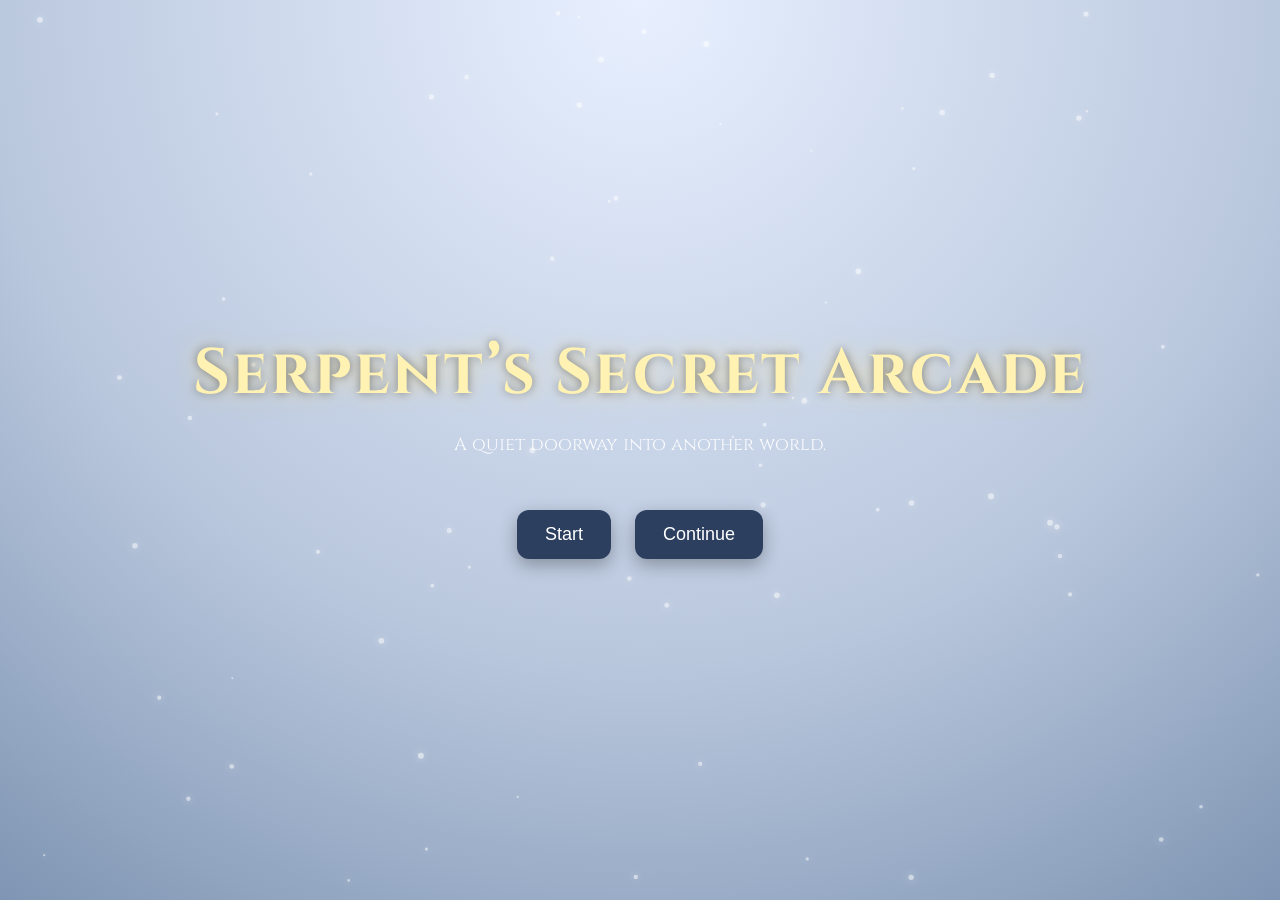
==== index.html @ f5581abb "Update index.html" ====
<!DOCTYPE html>
<html lang="en">
<head>
<meta charset="UTF-8">
<title>Serpent's Secret Arcade</title>
<link rel="stylesheet" href="style.css">
</head>

<body>

<canvas id="particles"></canvas>

<div class="hero">

<h1>Serpent’s Secret Arcade</h1>

<p>
A quiet doorway into another world.
</p>

<div class="buttons">
<button onclick="startGame()">Start</button>
<button onclick="continueGame()">Continue</button>
</div>

</div>

<script src="engine.js"></script>

<script>
function startGame(){
localStorage.setItem("save", JSON.stringify({
hp:100,
level:1,
area:"map"
}));

window.location.href="world/map.html";
}

function continueGame(){
if(!localStorage.getItem("save")){
alert("No save found");
return;
}
window.location.href="world/map.html";
}
</script>

</body>
</html>
---- style.css ----
@import url('https://fonts.googleapis.com/css2?family=Cinzel:wght@500;700&display=swap');

/* GLOBAL */
body{
margin:0;
overflow:hidden;
font-family:'Cinzel', serif;
color:white;

/* LIGHT “BLEACHED” FANTASY BACKGROUND */
background:
radial-gradient(circle at top,#e8f0ff,#b9c7dd 60%,#7f95b3);
}

/* PARTICLES LAYER */
#particles{
position:fixed;
top:0;
left:0;
width:100%;
height:100%;
z-index:0;
pointer-events:none;
}

/* HERO CONTENT */
.hero{
position:relative;
z-index:2;

height:100vh;
display:flex;
flex-direction:column;
justify-content:center;
align-items:center;

text-align:center;
}

/* TITLE */
h1{
font-size:64px;
margin:0;

color:#fff2b3;

text-shadow:
0 0 10px rgba(0,0,0,0.4),
0 0 25px rgba(255,220,120,0.6);

letter-spacing:2px;

animation:float 4s ease-in-out infinite;
}

/* TEXT */
p{
max-width:600px;
font-size:18px;
opacity:0.9;
margin-top:15px;
}

/* BUTTONS */
.buttons{
margin-top:25px;
}

button{
padding:14px 28px;
margin:10px;

font-size:18px;

border:none;
border-radius:12px;

cursor:pointer;

background:#2c3f5f;
color:white;

transition:0.3s;

box-shadow:0 6px 18px rgba(0,0,0,0.3);
}

button:hover{
transform:scale(1.06);
background:#3f5f8f;
box-shadow:0 0 20px rgba(120,180,255,0.8);
}

/* FLOAT ANIMATION */
@keyframes float{
0%{transform:translateY(0px);}
50%{transform:translateY(-10px);}
100%{transform:translateY(0px);}
}

/* GLOW ORB */
.glow{
position:absolute;
width:500px;
height:500px;

background:radial-gradient(circle,#ffe08a,transparent 70%);
filter:blur(70px);
opacity:0.25;

animation:pulse 5s infinite;
z-index:-1;
}

@keyframes pulse{
0%{transform:scale(1);}
50%{transform:scale(1.3);}
100%{transform:scale(1);}
}
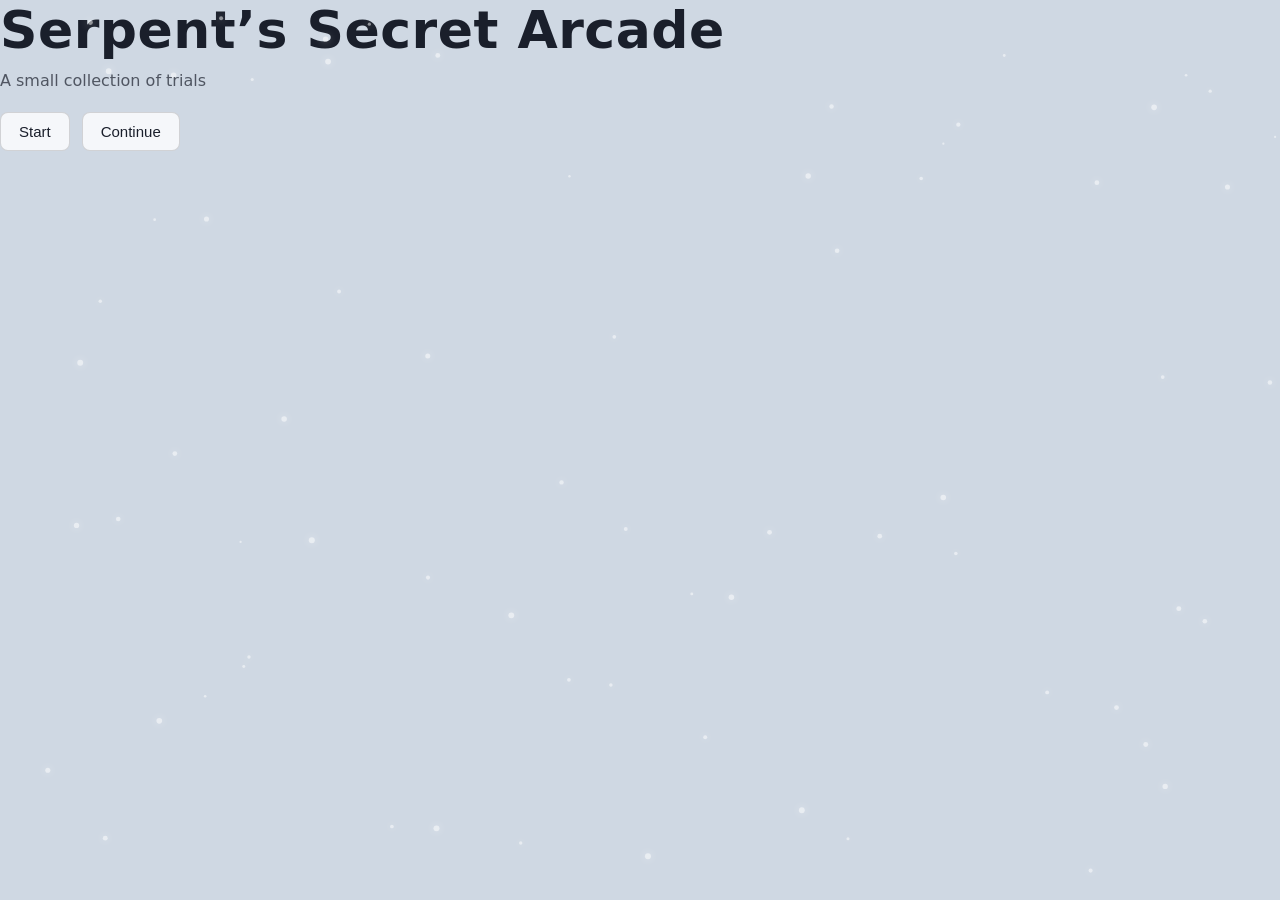
==== commit c32620fa: "Update index.html" ====
--- a/index.html
+++ b/index.html
@@ -10,17 +10,17 @@
 
 <canvas id="particles"></canvas>
 
-<div class="hero">
+<div class="menu">
 
 <h1>Serpent’s Secret Arcade</h1>
 
-<p>
-A quiet doorway into another world.
-</p>
+<p>A small collection of trials</p>
 
 <div class="buttons">
+
 <button onclick="startGame()">Start</button>
 <button onclick="continueGame()">Continue</button>
+
 </div>
 
 </div>
@@ -43,6 +43,7 @@
 alert("No save found");
 return;
 }
+
 window.location.href="world/map.html";
 }
 </script>
--- a/style.css
+++ b/style.css
@@ -1,32 +1,24 @@
-@import url('https://fonts.googleapis.com/css2?family=Cinzel:wght@500;700&display=swap');
-
-/* GLOBAL */
 body{
 margin:0;
 overflow:hidden;
-font-family:'Cinzel', serif;
-color:white;
+font-family: system-ui, -apple-system, Segoe UI, Roboto, Arial, sans-serif;
 
-/* LIGHT “BLEACHED” FANTASY BACKGROUND */
-background:
-radial-gradient(circle at top,#e8f0ff,#b9c7dd 60%,#7f95b3);
+background:#cfd8e3;
+color:#1a1f2b;
 }
 
-/* PARTICLES LAYER */
+/* particles behind everything */
 #particles{
 position:fixed;
-top:0;
-left:0;
-width:100%;
-height:100%;
+inset:0;
 z-index:0;
 pointer-events:none;
 }
 
-/* HERO CONTENT */
+/* layout */
 .hero{
 position:relative;
-z-index:2;
+z-index:1;
 
 height:100vh;
 display:flex;
@@ -35,85 +27,58 @@
 align-items:center;
 
 text-align:center;
+padding:20px;
 }
 
-/* TITLE */
+/* title (no heavy glow, no fake fantasy effect) */
 h1{
-font-size:64px;
+font-size:52px;
 margin:0;
-
-color:#fff2b3;
-
-text-shadow:
-0 0 10px rgba(0,0,0,0.4),
-0 0 25px rgba(255,220,120,0.6);
-
-letter-spacing:2px;
-
-animation:float 4s ease-in-out infinite;
+font-weight:600;
+letter-spacing:0.5px;
 }
 
-/* TEXT */
+/* subtitle */
 p{
-max-width:600px;
-font-size:18px;
-opacity:0.9;
-margin-top:15px;
+margin-top:10px;
+max-width:420px;
+font-size:16px;
+opacity:0.7;
+line-height:1.4;
 }
 
-/* BUTTONS */
+/* buttons (simple, game-like, not “AI shiny UI”) */
 .buttons{
-margin-top:25px;
+margin-top:20px;
+display:flex;
+gap:12px;
 }
 
 button{
-padding:14px 28px;
-margin:10px;
+padding:10px 18px;
+font-size:15px;
 
-font-size:18px;
+border:1px solid rgba(0,0,0,0.15);
+border-radius:8px;
 
-border:none;
-border-radius:12px;
+background:#f5f7fa;
+color:#1a1f2b;
 
 cursor:pointer;
 
-background:#2c3f5f;
-color:white;
-
-transition:0.3s;
-
-box-shadow:0 6px 18px rgba(0,0,0,0.3);
+transition:0.15s ease;
 }
 
 button:hover{
-transform:scale(1.06);
-background:#3f5f8f;
-box-shadow:0 0 20px rgba(120,180,255,0.8);
+background:#ffffff;
+transform:translateY(-1px);
 }
 
-/* FLOAT ANIMATION */
-@keyframes float{
-0%{transform:translateY(0px);}
-50%{transform:translateY(-10px);}
-100%{transform:translateY(0px);}
+button:active{
+transform:translateY(0px);
 }
 
-/* GLOW ORB */
+/* particles (very subtle) */
 .glow{
-position:absolute;
-width:500px;
-height:500px;
-
-background:radial-gradient(circle,#ffe08a,transparent 70%);
-filter:blur(70px);
-opacity:0.25;
-
-animation:pulse 5s infinite;
-z-index:-1;
+display:none;
 }
-
-@keyframes pulse{
-0%{transform:scale(1);}
-50%{transform:scale(1.3);}
-100%{transform:scale(1);}
-}
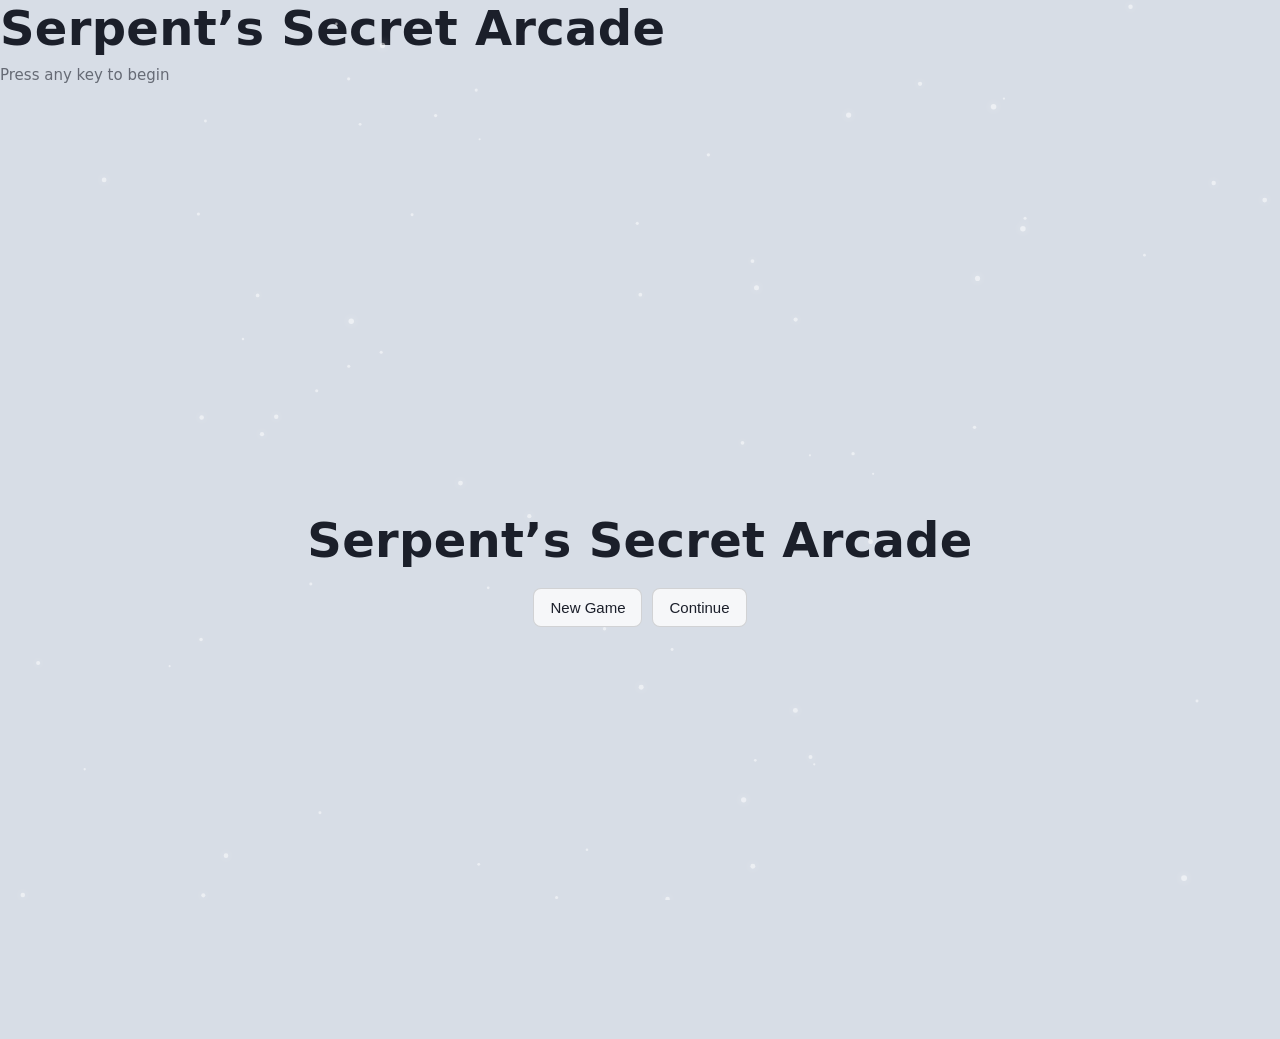
==== commit b0d43770: "Update index.html" ====
--- a/index.html
+++ b/index.html
@@ -10,15 +10,23 @@
 
 <canvas id="particles"></canvas>
 
-<div class="menu">
+<!-- TITLE SCREEN -->
+<div class="title-screen" id="titleScreen">
 
 <h1>Serpent’s Secret Arcade</h1>
 
-<p>A small collection of trials</p>
+<p>Press any key to begin</p>
+
+</div>
+
+<!-- MENU (hidden until key press) -->
+<div class="menu hidden" id="menu">
+
+<h1>Serpent’s Secret Arcade</h1>
 
 <div class="buttons">
 
-<button onclick="startGame()">Start</button>
+<button onclick="startGame()">New Game</button>
 <button onclick="continueGame()">Continue</button>
 
 </div>
@@ -28,6 +36,25 @@
 <script src="engine.js"></script>
 
 <script>
+
+let started = false;
+
+document.addEventListener("keydown", start);
+document.addEventListener("click", start);
+
+function start(){
+if(started) return;
+started = true;
+
+document.getElementById("titleScreen").classList.add("fadeOut");
+
+setTimeout(()=>{
+document.getElementById("titleScreen").style.display="none";
+document.getElementById("menu").classList.remove("hidden");
+document.getElementById("menu").classList.add("fadeIn");
+},600);
+}
+
 function startGame(){
 localStorage.setItem("save", JSON.stringify({
 hp:100,
@@ -46,6 +73,7 @@
 
 window.location.href="world/map.html";
 }
+
 </script>
 
 </body>
--- a/style.css
+++ b/style.css
@@ -1,13 +1,14 @@
 body{
 margin:0;
 overflow:hidden;
+
 font-family: system-ui, -apple-system, Segoe UI, Roboto, Arial, sans-serif;
 
-background:#cfd8e3;
-color:#1a1f2b;
+background:#d7dde6;
+color:#1b1f2a;
 }
 
-/* particles behind everything */
+/* PARTICLES */
 #particles{
 position:fixed;
 inset:0;
@@ -15,12 +16,13 @@
 pointer-events:none;
 }
 
-/* layout */
-.hero{
+/* MENU LAYOUT */
+.menu{
 position:relative;
 z-index:1;
 
 height:100vh;
+
 display:flex;
 flex-direction:column;
 justify-content:center;
@@ -30,39 +32,38 @@
 padding:20px;
 }
 
-/* title (no heavy glow, no fake fantasy effect) */
+/* TITLE */
 h1{
-font-size:52px;
+font-size:48px;
+font-weight:600;
 margin:0;
-font-weight:600;
-letter-spacing:0.5px;
+letter-spacing:0.3px;
 }
 
-/* subtitle */
+/* SUBTEXT */
 p{
 margin-top:10px;
-max-width:420px;
-font-size:16px;
-opacity:0.7;
-line-height:1.4;
+opacity:0.6;
+font-size:15px;
 }
 
-/* buttons (simple, game-like, not “AI shiny UI”) */
+/* BUTTONS */
 .buttons{
 margin-top:20px;
 display:flex;
-gap:12px;
+gap:10px;
 }
 
+/* BUTTON STYLE (GAME LAUNCHER STYLE) */
 button{
-padding:10px 18px;
+padding:10px 16px;
 font-size:15px;
 
 border:1px solid rgba(0,0,0,0.15);
 border-radius:8px;
 
-background:#f5f7fa;
-color:#1a1f2b;
+background:#f6f7f9;
+color:#1b1f2a;
 
 cursor:pointer;
 
@@ -77,8 +78,3 @@
 button:active{
 transform:translateY(0px);
 }
-
-/* particles (very subtle) */
-.glow{
-display:none;
-}
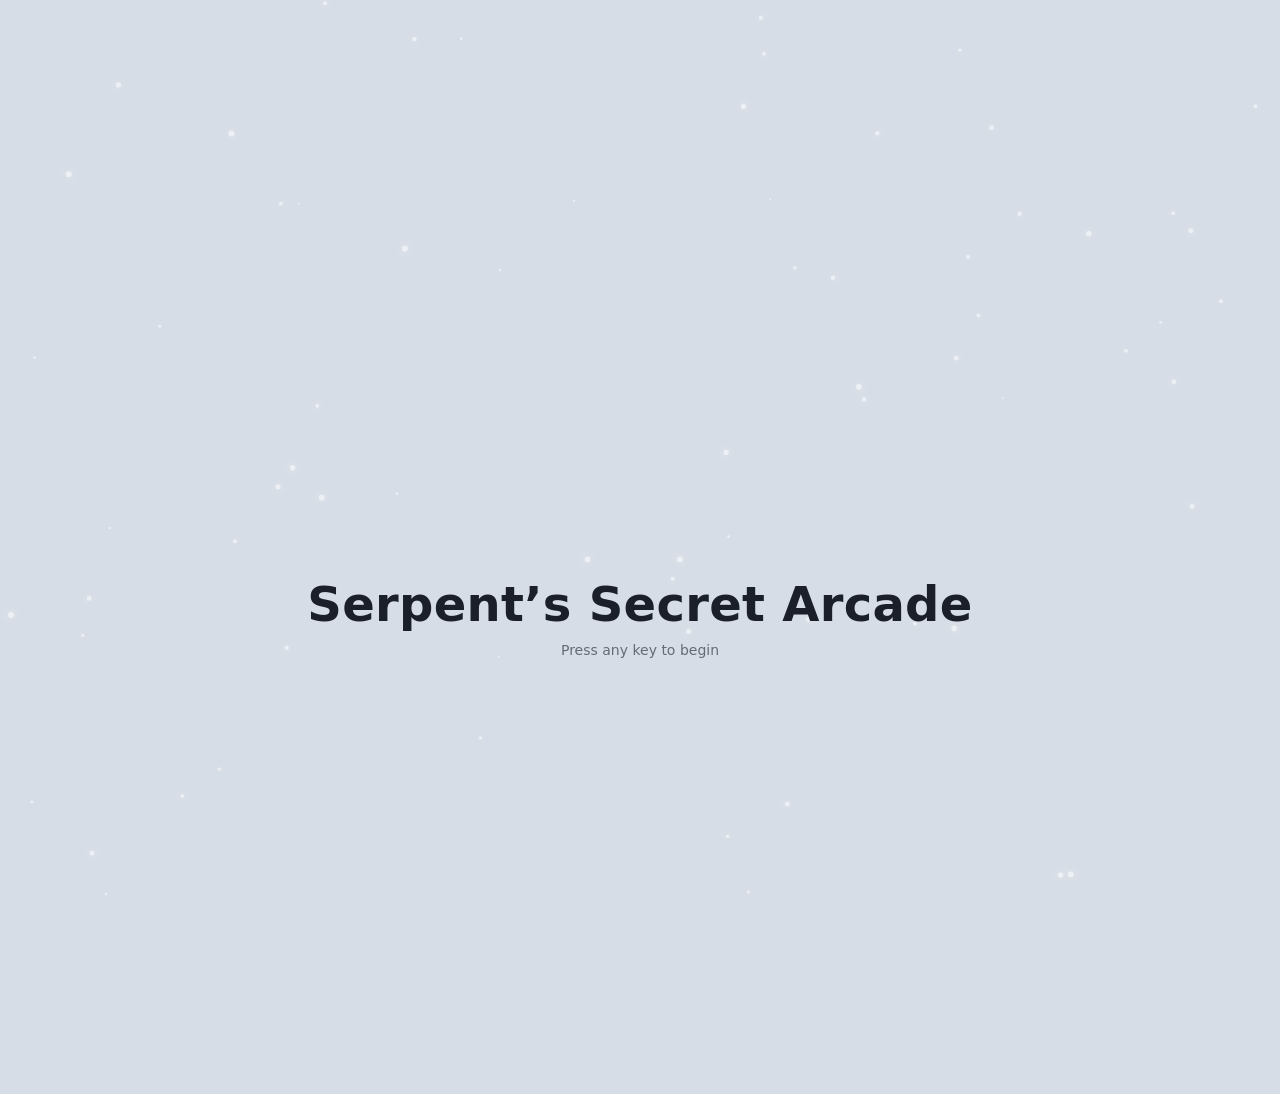
==== commit 816fd9c3: "Update index.html" ====
--- a/index.html
+++ b/index.html
@@ -9,27 +9,26 @@
 <body>
 
 <canvas id="particles"></canvas>
+<canvas id="fog"></canvas>
 
-<!-- TITLE SCREEN -->
+<!-- CHARACTER -->
+<div class="character" id="character"></div>
+
+<!-- TITLE -->
 <div class="title-screen" id="titleScreen">
 
 <h1>Serpent’s Secret Arcade</h1>
-
 <p>Press any key to begin</p>
 
 </div>
 
-<!-- MENU (hidden until key press) -->
+<!-- MENU -->
 <div class="menu hidden" id="menu">
 
 <h1>Serpent’s Secret Arcade</h1>
 
-<div class="buttons">
-
-<button onclick="startGame()">New Game</button>
+<button onclick="startGame()">Start Adventure</button>
 <button onclick="continueGame()">Continue</button>
-
-</div>
 
 </div>
 
@@ -46,13 +45,12 @@
 if(started) return;
 started = true;
 
-document.getElementById("titleScreen").classList.add("fadeOut");
+document.getElementById("titleScreen").style.opacity = "0";
 
 setTimeout(()=>{
 document.getElementById("titleScreen").style.display="none";
 document.getElementById("menu").classList.remove("hidden");
-document.getElementById("menu").classList.add("fadeIn");
-},600);
+},800);
 }
 
 function startGame(){
@@ -70,7 +68,6 @@
 alert("No save found");
 return;
 }
-
 window.location.href="world/map.html";
 }
 
--- a/style.css
+++ b/style.css
@@ -78,3 +78,46 @@
 button:active{
 transform:translateY(0px);
 }
+
+.title-screen,
+.menu{
+position:relative;
+z-index:1;
+
+height:100vh;
+
+display:flex;
+flex-direction:column;
+justify-content:center;
+align-items:center;
+
+text-align:center;
+padding:20px;
+}
+
+/* hidden state */
+.hidden{
+display:none;
+}
+
+/* fade animations */
+.fadeOut{
+opacity:0;
+transition:0.6s ease;
+}
+
+.fadeIn{
+animation:fadeIn 0.6s ease forwards;
+}
+
+@keyframes fadeIn{
+from{opacity:0; transform:translateY(10px);}
+to{opacity:1; transform:translateY(0);}
+}
+
+/* smaller subtitle feel */
+.title-screen p{
+opacity:0.6;
+font-size:14px;
+margin-top:10px;
+}
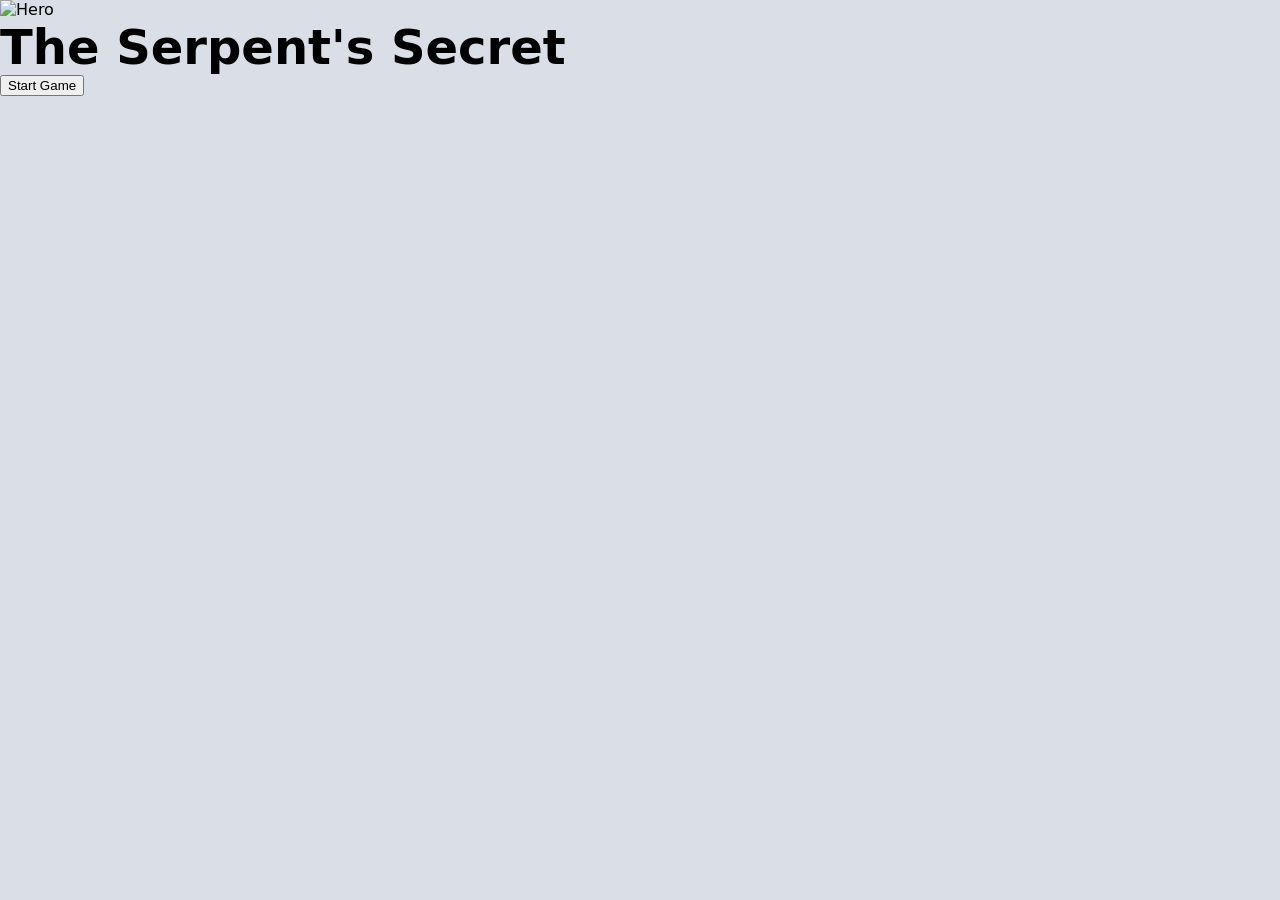
==== commit e081e680: "Update index.html" ====
--- a/index.html
+++ b/index.html
@@ -1,77 +1,54 @@
 <!DOCTYPE html>
 <html lang="en">
 <head>
-<meta charset="UTF-8">
-<title>Serpent's Secret Arcade</title>
-<link rel="stylesheet" href="style.css">
+  <meta charset="UTF-8" />
+  <title>The Serpent's Secret RPG</title>
+  <meta name="viewport" content="width=device-width, initial-scale=1.0">
+
+  <!-- Game-like font -->
+  <link href="https://fonts.googleapis.com/css2?family=Cinzel:wght@500;700&display=swap" rel="stylesheet">
+
+  <link rel="stylesheet" href="style.css">
 </head>
-
 <body>
 
-<canvas id="particles"></canvas>
-<canvas id="fog"></canvas>
+<!-- Fog Background -->
+<div id="fog"></div>
 
-<!-- CHARACTER -->
-<div class="character" id="character"></div>
+<!-- Title Screen -->
+<div id="title-screen">
+  <img id="hero" src="assets/kiran.png" alt="Hero">
 
-<!-- TITLE -->
-<div class="title-screen" id="titleScreen">
-
-<h1>Serpent’s Secret Arcade</h1>
-<p>Press any key to begin</p>
-
+  <h1>The Serpent's Secret</h1>
+  <button id="startBtn">Start Game</button>
 </div>
 
-<!-- MENU -->
-<div class="menu hidden" id="menu">
+<!-- Game Screen -->
+<div id="game-screen" class="hidden">
 
-<h1>Serpent’s Secret Arcade</h1>
+  <!-- HUD -->
+  <div id="hud">
+    <div class="health-container">
+      <span class="health-label">HP</span>
+      <div class="health-bar-bg">
+        <div id="player-health-bar"></div>
+      </div>
+      <span id="health-text">100 / 100</span>
+    </div>
+  </div>
 
-<button onclick="startGame()">Start Adventure</button>
-<button onclick="continueGame()">Continue</button>
+  <!-- Battle Area -->
+  <div id="battle-area">
+    <p id="battle-text">A wild enemy appears!</p>
+
+    <div class="battle-buttons">
+      <button onclick="takeDamage(15)">Attack</button>
+      <button onclick="heal(10)">Heal</button>
+    </div>
+  </div>
 
 </div>
 
 <script src="engine.js"></script>
-
-<script>
-
-let started = false;
-
-document.addEventListener("keydown", start);
-document.addEventListener("click", start);
-
-function start(){
-if(started) return;
-started = true;
-
-document.getElementById("titleScreen").style.opacity = "0";
-
-setTimeout(()=>{
-document.getElementById("titleScreen").style.display="none";
-document.getElementById("menu").classList.remove("hidden");
-},800);
-}
-
-function startGame(){
-localStorage.setItem("save", JSON.stringify({
-hp:100,
-level:1,
-area:"map"
-}));
-
-window.location.href="world/map.html";
-}
-
-function continueGame(){
-if(!localStorage.getItem("save")){
-alert("No save found");
-return;
-}
-window.location.href="world/map.html";
-}
-
-</script>
-
 </body>
 </html>
--- a/style.css
+++ b/style.css
@@ -1,11 +1,8 @@
 body{
 margin:0;
 overflow:hidden;
-
-font-family: system-ui, -apple-system, Segoe UI, Roboto, Arial, sans-serif;
-
-background:#d7dde6;
-color:#1b1f2a;
+font-family: system-ui, Arial;
+background:#d9dee7;
 }
 
 /* PARTICLES */
@@ -16,108 +13,74 @@
 pointer-events:none;
 }
 
-/* MENU LAYOUT */
+/* FOG LAYER */
+#fog{
+position:fixed;
+inset:0;
+z-index:1;
+pointer-events:none;
+opacity:0.25;
+}
+
+/* CHARACTER */
+.character{
+position:absolute;
+bottom:80px;
+left:-100px;
+
+width:60px;
+height:60px;
+
+background:#2b2f3a;
+border-radius:10px;
+
+z-index:2;
+
+animation:walkIn 3s ease forwards;
+}
+
+/* WALK INTO SCREEN */
+@keyframes walkIn{
+0%{left:-100px;}
+70%{left:45%;}
+100%{left:45%;}
+}
+
+/* TITLE */
+.title-screen,
 .menu{
 position:relative;
-z-index:1;
+z-index:3;
 
 height:100vh;
-
 display:flex;
 flex-direction:column;
 justify-content:center;
 align-items:center;
-
 text-align:center;
-padding:20px;
 }
 
-/* TITLE */
+.title-screen{
+transition:opacity 0.8s ease;
+}
+
 h1{
 font-size:48px;
+margin:0;
 font-weight:600;
-margin:0;
-letter-spacing:0.3px;
 }
 
-/* SUBTEXT */
-p{
-margin-top:10px;
-opacity:0.6;
-font-size:15px;
+/* MENU */
+.menu button{
+margin:10px;
+padding:10px 16px;
+border-radius:8px;
+border:1px solid rgba(0,0,0,0.2);
+background:#f5f6f8;
+cursor:pointer;
 }
 
-/* BUTTONS */
-.buttons{
-margin-top:20px;
-display:flex;
-gap:10px;
-}
-
-/* BUTTON STYLE (GAME LAUNCHER STYLE) */
-button{
-padding:10px 16px;
-font-size:15px;
-
-border:1px solid rgba(0,0,0,0.15);
-border-radius:8px;
-
-background:#f6f7f9;
-color:#1b1f2a;
-
-cursor:pointer;
-
-transition:0.15s ease;
-}
-
-button:hover{
-background:#ffffff;
-transform:translateY(-1px);
-}
-
-button:active{
-transform:translateY(0px);
-}
-
-.title-screen,
-.menu{
-position:relative;
-z-index:1;
-
-height:100vh;
-
-display:flex;
-flex-direction:column;
-justify-content:center;
-align-items:center;
-
-text-align:center;
-padding:20px;
-}
-
-/* hidden state */
+/* hidden */
 .hidden{
 display:none;
 }
-
-/* fade animations */
-.fadeOut{
-opacity:0;
-transition:0.6s ease;
-}
-
-.fadeIn{
-animation:fadeIn 0.6s ease forwards;
-}
-
-@keyframes fadeIn{
-from{opacity:0; transform:translateY(10px);}
-to{opacity:1; transform:translateY(0);}
-}
-
-/* smaller subtitle feel */
-.title-screen p{
-opacity:0.6;
-font-size:14px;
-margin-top:10px;
-}
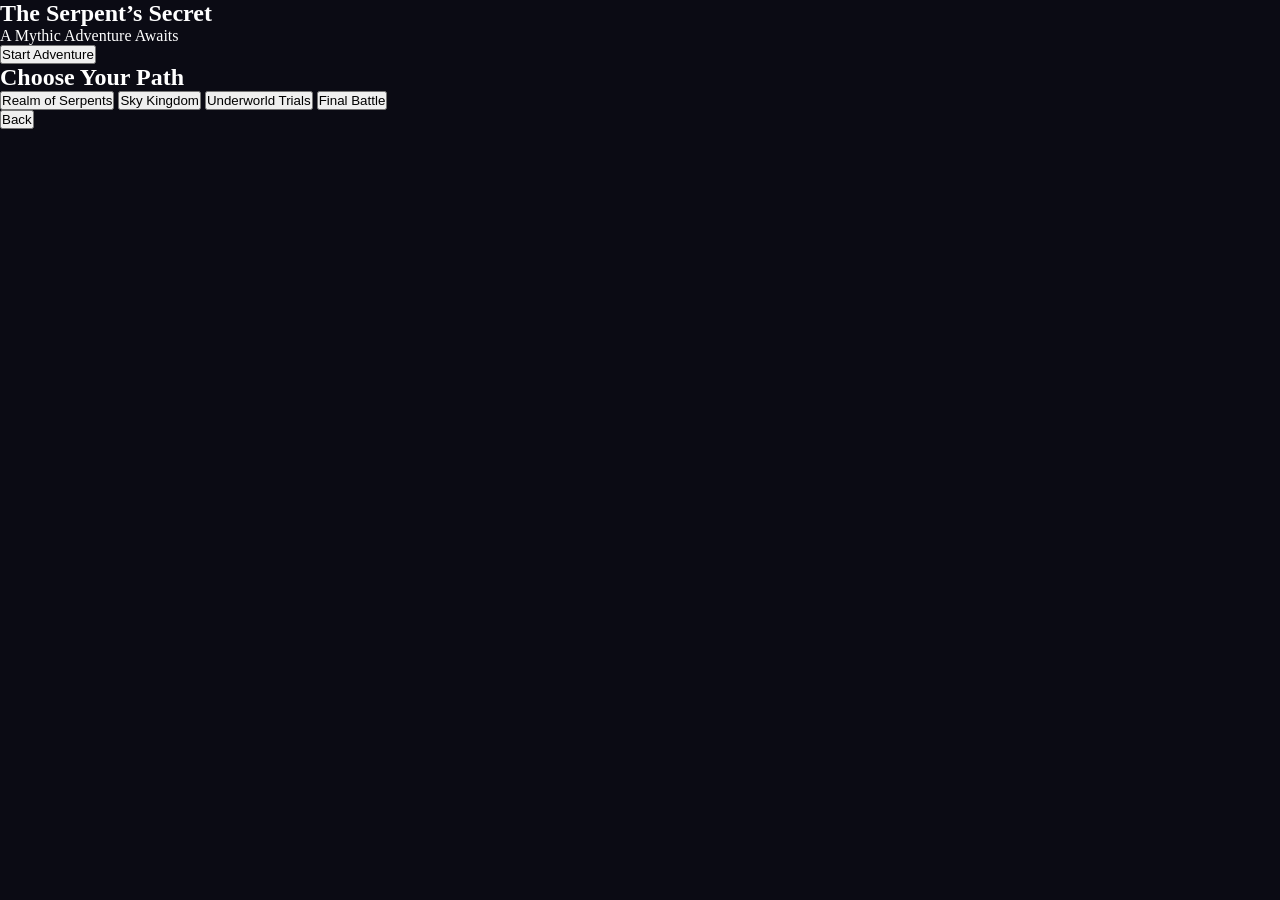
==== commit d05d1c8c: "Update index.html" ====
--- a/index.html
+++ b/index.html
@@ -1,54 +1,36 @@
 <!DOCTYPE html>
 <html lang="en">
 <head>
-  <meta charset="UTF-8" />
-  <title>The Serpent's Secret RPG</title>
+  <meta charset="UTF-8">
+  <title>The Serpent’s Secret</title>
   <meta name="viewport" content="width=device-width, initial-scale=1.0">
-
-  <!-- Game-like font -->
-  <link href="https://fonts.googleapis.com/css2?family=Cinzel:wght@500;700&display=swap" rel="stylesheet">
-
   <link rel="stylesheet" href="style.css">
 </head>
 <body>
 
-<!-- Fog Background -->
-<div id="fog"></div>
+  <!-- HOME SCREEN -->
+  <section id="home" class="screen active">
+    <div class="home-inner">
+      <h1 class="title">The Serpent’s Secret</h1>
+      <p class="subtitle">A Mythic Adventure Awaits</p>
+      <button class="primary-btn" onclick="goToGames()">Start Adventure</button>
+    </div>
+  </section>
 
-<!-- Title Screen -->
-<div id="title-screen">
-  <img id="hero" src="assets/kiran.png" alt="Hero">
+  <!-- GAME SELECT -->
+  <section id="games" class="screen">
+    <h2 class="section-title">Choose Your Path</h2>
 
-  <h1>The Serpent's Secret</h1>
-  <button id="startBtn">Start Game</button>
-</div>
+    <div class="game-grid">
+      <button class="game-card">Realm of Serpents</button>
+      <button class="game-card">Sky Kingdom</button>
+      <button class="game-card">Underworld Trials</button>
+      <button class="game-card">Final Battle</button>
+    </div>
 
-<!-- Game Screen -->
-<div id="game-screen" class="hidden">
+    <button class="back-btn" onclick="goHome()">Back</button>
+  </section>
 
-  <!-- HUD -->
-  <div id="hud">
-    <div class="health-container">
-      <span class="health-label">HP</span>
-      <div class="health-bar-bg">
-        <div id="player-health-bar"></div>
-      </div>
-      <span id="health-text">100 / 100</span>
-    </div>
-  </div>
-
-  <!-- Battle Area -->
-  <div id="battle-area">
-    <p id="battle-text">A wild enemy appears!</p>
-
-    <div class="battle-buttons">
-      <button onclick="takeDamage(15)">Attack</button>
-      <button onclick="heal(10)">Heal</button>
-    </div>
-  </div>
-
-</div>
-
-<script src="engine.js"></script>
+<script src="script.js"></script>
 </body>
 </html>
--- a/style.css
+++ b/style.css
@@ -1,86 +1,153 @@
-body{
-margin:0;
-overflow:hidden;
-font-family: system-ui, Arial;
-background:#d9dee7;
+* {
+  margin: 0;
+  padding: 0;
+  box-sizing: border-box;
 }
 
-/* PARTICLES */
-#particles{
-position:fixed;
-inset:0;
-z-index:0;
-pointer-events:none;
+body {
+  font-family: 'Cinzel', serif;
+  background: #0b0b14;
+  color: white;
+  overflow: hidden;
 }
 
-/* FOG LAYER */
-#fog{
-position:fixed;
-inset:0;
-z-index:1;
-pointer-events:none;
-opacity:0.25;
+/* Fog */
+#fog {
+  position: fixed;
+  inset: 0;
+  background: url("assets/fog.png") repeat;
+  opacity: 0.25;
+  animation: fogMove 60s linear infinite;
+  z-index: 0;
 }
 
-/* CHARACTER */
-.character{
-position:absolute;
-bottom:80px;
-left:-100px;
-
-width:60px;
-height:60px;
-
-background:#2b2f3a;
-border-radius:10px;
-
-z-index:2;
-
-animation:walkIn 3s ease forwards;
+@keyframes fogMove {
+  from { background-position: 0 0; }
+  to { background-position: 1000px 0; }
 }
 
-/* WALK INTO SCREEN */
-@keyframes walkIn{
-0%{left:-100px;}
-70%{left:45%;}
-100%{left:45%;}
+/* Title Screen */
+#title-screen {
+  position: absolute;
+  inset: 0;
+  display: flex;
+  flex-direction: column;
+  align-items: center;
+  justify-content: center;
+  gap: 20px;
+  z-index: 2;
 }
 
-/* TITLE */
-.title-screen,
-.menu{
-position:relative;
-z-index:3;
-
-height:100vh;
-display:flex;
-flex-direction:column;
-justify-content:center;
-align-items:center;
-text-align:center;
+#title-screen h1 {
+  font-size: 48px;
+  letter-spacing: 2px;
 }
 
-.title-screen{
-transition:opacity 0.8s ease;
+#startBtn {
+  font-size: 18px;
+  padding: 12px 28px;
+  background: #7b1fa2;
+  border: none;
+  color: white;
+  cursor: pointer;
+  border-radius: 8px;
 }
 
-h1{
-font-size:48px;
-margin:0;
-font-weight:600;
+/* Hero Walk */
+#hero {
+  width: 160px;
+  position: relative;
+  animation: walkIn 2.5s ease forwards;
 }
 
-/* MENU */
-.menu button{
-margin:10px;
-padding:10px 16px;
-border-radius:8px;
-border:1px solid rgba(0,0,0,0.2);
-background:#f5f6f8;
-cursor:pointer;
+@keyframes walkIn {
+  from { transform: translateX(-300px); }
+  to { transform: translateX(0); }
 }
 
-/* hidden */
-.hidden{
-display:none;
+/* Game Screen */
+.hidden {
+  display: none;
 }
+
+#game-screen {
+  position: absolute;
+  inset: 0;
+  padding-top: 80px;
+}
+
+/* HUD */
+#hud {
+  position: fixed;
+  top: 16px;
+  left: 16px;
+  z-index: 10;
+}
+
+.health-container {
+  display: flex;
+  align-items: center;
+  gap: 10px;
+  background: rgba(0,0,0,0.6);
+  padding: 12px 16px;
+  border-radius: 12px;
+}
+
+.health-label {
+  font-weight: bold;
+}
+
+.health-bar-bg {
+  width: 260px;
+  height: 24px;
+  background: #333;
+  border-radius: 12px;
+  overflow: hidden;
+  border: 2px solid #111;
+}
+
+#player-health-bar {
+  height: 100%;
+  width: 100%;
+  background: linear-gradient(to right, #ff4d4d, #b30000);
+  transition: width 0.3s ease;
+}
+
+#health-text {
+  font-size: 14px;
+}
+
+/* Battle */
+#battle-area {
+  margin-top: 120px;
+  text-align: center;
+}
+
+.battle-buttons {
+  margin-top: 20px;
+  display: flex;
+  justify-content: center;
+  gap: 16px;
+}
+
+.battle-buttons button {
+  padding: 12px 20px;
+  font-size: 16px;
+  background: #222;
+  color: white;
+  border: 2px solid #555;
+  cursor: pointer;
+  border-radius: 8px;
+}
+
+/* Mobile */
+@media (max-width: 600px) {
+  #title-screen h1 {
+    font-size: 32px;
+  }
+
+  .health-bar-bg {
+    width: 180px;
+    height: 20px;
+  }
+}
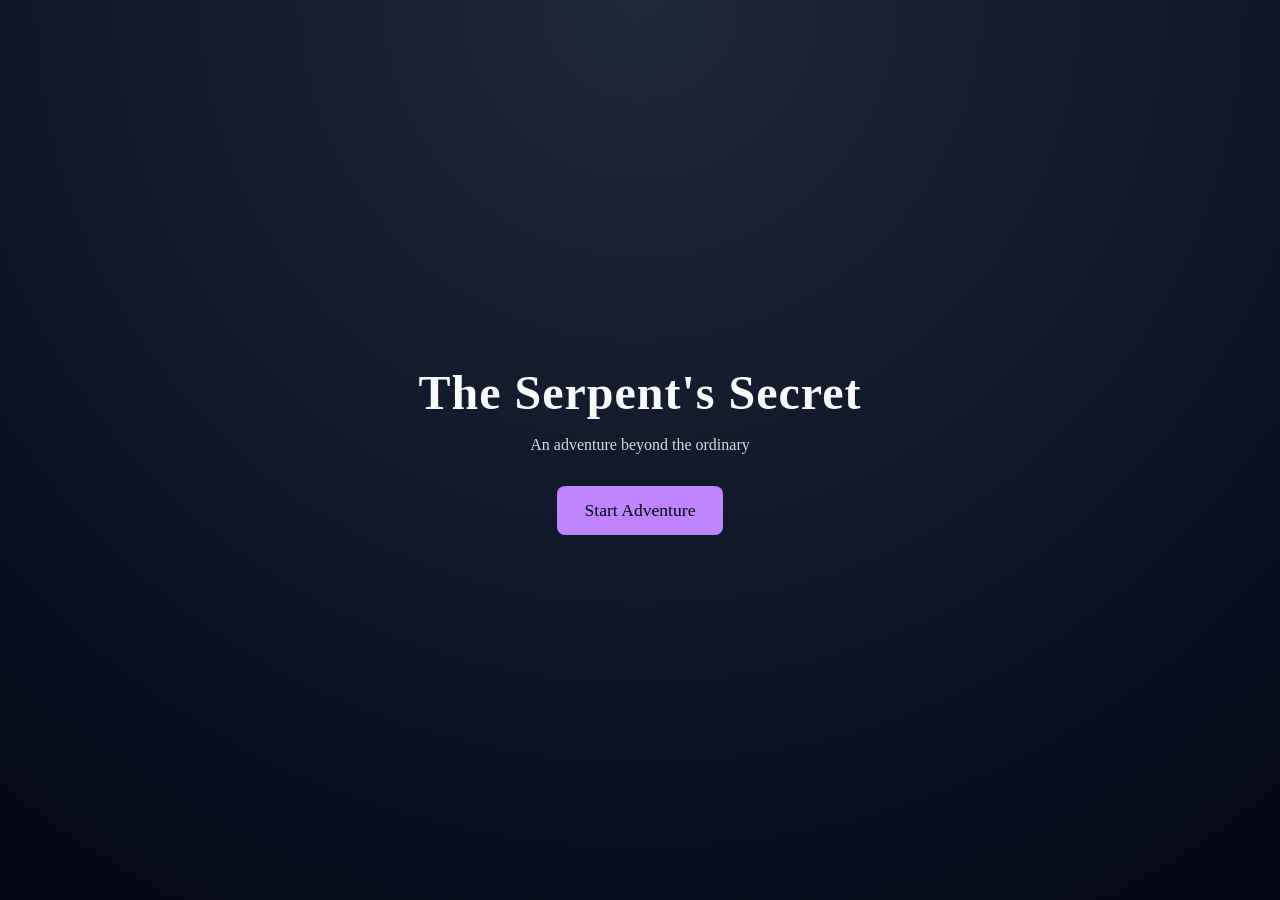
==== commit e118ac26: "Update index.html" ====
--- a/index.html
+++ b/index.html
@@ -1,36 +1,37 @@
 <!DOCTYPE html>
 <html lang="en">
 <head>
-  <meta charset="UTF-8">
-  <title>The Serpent’s Secret</title>
-  <meta name="viewport" content="width=device-width, initial-scale=1.0">
+  <meta charset="UTF-8" />
+  <meta name="viewport" content="width=device-width, initial-scale=1.0"/>
+  <title>The Serpent's Secret – Game Hub</title>
   <link rel="stylesheet" href="style.css">
 </head>
 <body>
 
   <!-- HOME SCREEN -->
   <section id="home" class="screen active">
-    <div class="home-inner">
-      <h1 class="title">The Serpent’s Secret</h1>
-      <p class="subtitle">A Mythic Adventure Awaits</p>
-      <button class="primary-btn" onclick="goToGames()">Start Adventure</button>
+    <div class="home-content">
+      <h1 class="title">The Serpent's Secret</h1>
+      <p class="subtitle">An adventure beyond the ordinary</p>
+      <button class="primary-btn" onclick="openGames()">Start Adventure</button>
     </div>
   </section>
 
-  <!-- GAME SELECT -->
+  <!-- GAME SELECT SCREEN -->
   <section id="games" class="screen">
-    <h2 class="section-title">Choose Your Path</h2>
+    <header class="top-bar">
+      <button class="back-btn" onclick="goHome()">Back</button>
+      <h2>Choose Your Journey</h2>
+    </header>
 
     <div class="game-grid">
-      <button class="game-card">Realm of Serpents</button>
-      <button class="game-card">Sky Kingdom</button>
-      <button class="game-card">Underworld Trials</button>
-      <button class="game-card">Final Battle</button>
+      <button class="game-card">Stacking Challenge</button>
+      <button class="game-card">Mini Platformer</button>
+      <button class="game-card">Draw & Guess</button>
+      <button class="game-card">Monster Battles</button>
     </div>
-
-    <button class="back-btn" onclick="goHome()">Back</button>
   </section>
 
-<script src="script.js"></script>
+  <script src="script.js"></script>
 </body>
 </html>
--- a/style.css
+++ b/style.css
@@ -1,153 +1,109 @@
 * {
+  box-sizing: border-box;
   margin: 0;
   padding: 0;
-  box-sizing: border-box;
+  font-family: "Georgia", serif;
 }
 
 body {
-  font-family: 'Cinzel', serif;
-  background: #0b0b14;
-  color: white;
-  overflow: hidden;
+  background: #0f172a;
+  color: #f8fafc;
+  height: 100vh;
 }
 
-/* Fog */
-#fog {
-  position: fixed;
-  inset: 0;
-  background: url("assets/fog.png") repeat;
-  opacity: 0.25;
-  animation: fogMove 60s linear infinite;
-  z-index: 0;
+/* Screens */
+.screen {
+  display: none;
+  height: 100vh;
+  width: 100%;
 }
 
-@keyframes fogMove {
-  from { background-position: 0 0; }
-  to { background-position: 1000px 0; }
+.screen.active {
+  display: flex;
 }
 
-/* Title Screen */
-#title-screen {
-  position: absolute;
-  inset: 0;
-  display: flex;
-  flex-direction: column;
+/* HOME */
+#home {
   align-items: center;
   justify-content: center;
-  gap: 20px;
-  z-index: 2;
+  text-align: center;
+  background: radial-gradient(circle at top, #1e293b, #020617);
 }
 
-#title-screen h1 {
-  font-size: 48px;
-  letter-spacing: 2px;
+.home-content {
+  padding: 20px;
 }
 
-#startBtn {
-  font-size: 18px;
-  padding: 12px 28px;
-  background: #7b1fa2;
-  border: none;
-  color: white;
-  cursor: pointer;
-  border-radius: 8px;
+.title {
+  font-size: 3rem;
+  letter-spacing: 1px;
 }
 
-/* Hero Walk */
-#hero {
-  width: 160px;
-  position: relative;
-  animation: walkIn 2.5s ease forwards;
+.subtitle {
+  margin: 16px 0 32px;
+  opacity: 0.85;
 }
 
-@keyframes walkIn {
-  from { transform: translateX(-300px); }
-  to { transform: translateX(0); }
+/* BUTTONS */
+.primary-btn {
+  padding: 14px 28px;
+  font-size: 1.1rem;
+  background: #c084fc;
+  border: none;
+  border-radius: 8px;
+  cursor: pointer;
+  color: #020617;
 }
 
-/* Game Screen */
-.hidden {
-  display: none;
+.primary-btn:hover {
+  background: #d8b4fe;
 }
 
-#game-screen {
-  position: absolute;
-  inset: 0;
-  padding-top: 80px;
+/* TOP BAR */
+.top-bar {
+  width: 100%;
+  padding: 16px;
+  display: flex;
+  align-items: center;
+  gap: 16px;
+  background: #020617;
 }
 
-/* HUD */
-#hud {
-  position: fixed;
-  top: 16px;
-  left: 16px;
-  z-index: 10;
+.back-btn {
+  background: none;
+  border: 1px solid #c084fc;
+  color: #c084fc;
+  padding: 6px 12px;
+  border-radius: 6px;
+  cursor: pointer;
 }
 
-.health-container {
-  display: flex;
-  align-items: center;
-  gap: 10px;
-  background: rgba(0,0,0,0.6);
-  padding: 12px 16px;
-  border-radius: 12px;
+/* GAME GRID */
+.game-grid {
+  display: grid;
+  grid-template-columns: repeat(auto-fit, minmax(220px, 1fr));
+  gap: 16px;
+  padding: 24px;
+  width: 100%;
 }
 
-.health-label {
-  font-weight: bold;
+.game-card {
+  background: #1e293b;
+  border: 1px solid #334155;
+  padding: 24px;
+  border-radius: 12px;
+  color: #f8fafc;
+  font-size: 1rem;
+  cursor: pointer;
 }
 
-.health-bar-bg {
-  width: 260px;
-  height: 24px;
-  background: #333;
-  border-radius: 12px;
-  overflow: hidden;
-  border: 2px solid #111;
+.game-card:hover {
+  background: #334155;
 }
 
-#player-health-bar {
-  height: 100%;
-  width: 100%;
-  background: linear-gradient(to right, #ff4d4d, #b30000);
-  transition: width 0.3s ease;
-}
-
-#health-text {
-  font-size: 14px;
-}
-
-/* Battle */
-#battle-area {
-  margin-top: 120px;
-  text-align: center;
-}
-
-.battle-buttons {
-  margin-top: 20px;
-  display: flex;
-  justify-content: center;
-  gap: 16px;
-}
-
-.battle-buttons button {
-  padding: 12px 20px;
-  font-size: 16px;
-  background: #222;
-  color: white;
-  border: 2px solid #555;
-  cursor: pointer;
-  border-radius: 8px;
-}
-
-/* Mobile */
+/* MOBILE */
 @media (max-width: 600px) {
-  #title-screen h1 {
-    font-size: 32px;
-  }
-
-  .health-bar-bg {
-    width: 180px;
-    height: 20px;
+  .title {
+    font-size: 2.2rem;
   }
 }
